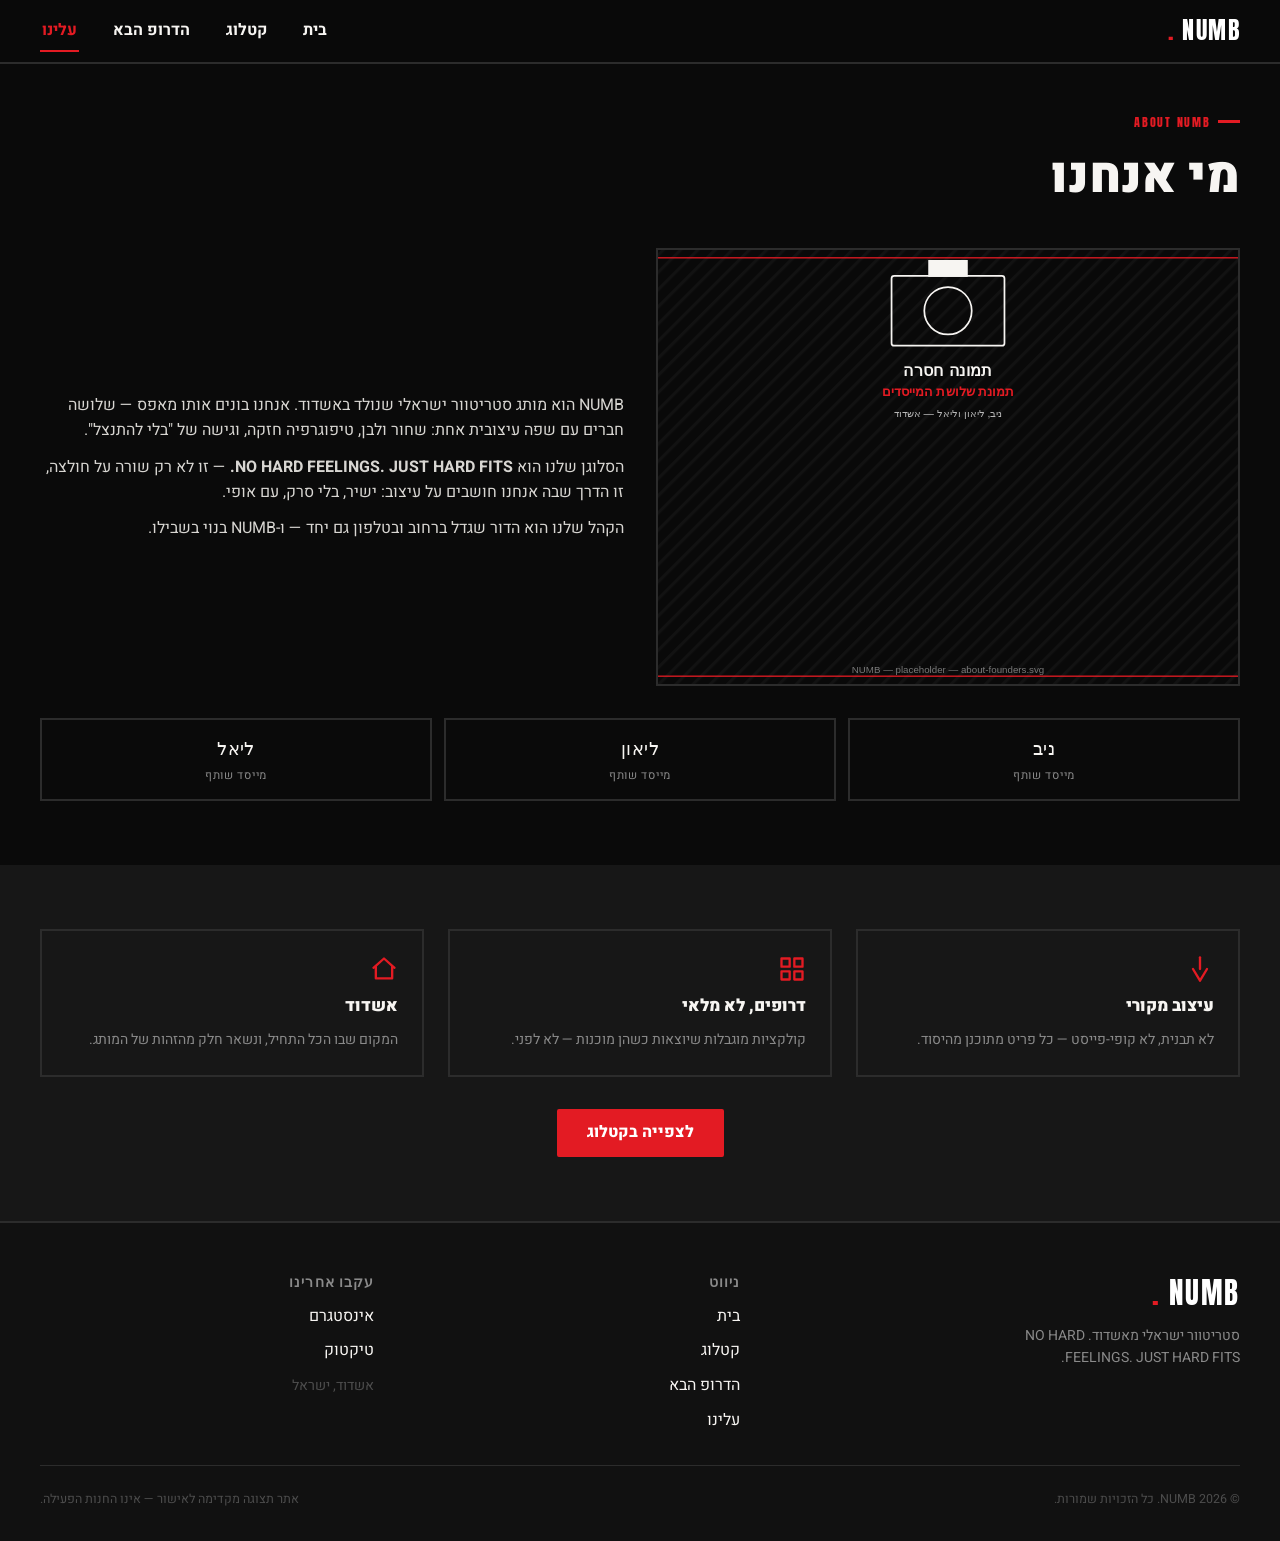
==== site/about.html @ 87b81815 "Build NUMB brand preview site (home, catalog, product, about) Original streetwear design (not a gene" ====
<!DOCTYPE html>
<html lang="he" dir="rtl">
<head>
<meta charset="UTF-8">
<meta name="viewport" content="width=device-width, initial-scale=1, viewport-fit=cover">
<title>עלינו — NUMB</title>
<meta name="description" content="NUMB — מותג סטריטוור ישראלי מאשדוד, נבנה על ידי ניב, ליאון וליאל.">
<link rel="stylesheet" href="assets/css/style.css">
</head>
<body data-page="about">
<a class="skip-link" href="#main">דלגו לתוכן</a>

<header class="site-header">
  <div class="container">
    <a href="index.html" class="brand-logo">NUMB<span class="dot">.</span></a>
    <nav class="nav-desktop" aria-label="ניווט ראשי">
      <a href="index.html">בית</a>
      <a href="catalog.html">קטלוג</a>
      <a href="index.html#next-drop">הדרופ הבא</a>
      <a href="about.html" aria-current="page">עלינו</a>
    </nav>
    <button class="menu-toggle" data-menu-toggle aria-haspopup="true" aria-expanded="false" aria-controls="mobile-menu" aria-label="פתיחת תפריט">
      <svg viewBox="0 0 24 24" width="22" height="22" fill="none" stroke="currentColor" stroke-width="2" stroke-linecap="round"><path d="M3 6h18"/><path d="M3 12h18"/><path d="M3 18h18"/></svg>
    </button>
  </div>
</header>

<div class="mobile-menu" id="mobile-menu" data-mobile-menu>
  <div class="mobile-menu-top">
    <a href="index.html" class="brand-logo">NUMB<span class="dot">.</span></a>
    <button class="menu-toggle" data-menu-close aria-label="סגירת תפריט">
      <svg viewBox="0 0 24 24" width="22" height="22" fill="none" stroke="currentColor" stroke-width="2" stroke-linecap="round"><path d="M18 6L6 18"/><path d="M6 6l12 12"/></svg>
    </button>
  </div>
  <nav aria-label="ניווט נייד">
    <a href="index.html">בית</a>
    <a href="catalog.html">קטלוג</a>
    <a href="index.html#next-drop">הדרופ הבא</a>
    <a href="about.html">עלינו</a>
  </nav>
  <div class="mobile-menu-footer">
    <span>אשדוד, ישראל</span>
    <div class="social-row">
      <a href="#">אינסטגרם</a>
      <a href="#">טיקטוק</a>
    </div>
  </div>
</div>

<main id="main">
  <section class="section" style="padding-top: var(--space-5);">
    <div class="container">
      <div class="section-head reveal">
        <p class="eyebrow">About NUMB</p>
        <h1 class="heading" style="font-size:var(--fs-h1);">מי אנחנו</h1>
      </div>

      <div class="story-grid reveal">
        <div class="story-media">
          <img src="assets/images/about-founders.svg" alt="ניב, ליאון וליאל — מייסדי NUMB. תמונה זמנית, יש להחליף בתמונה אמיתית" width="1400" height="1000">
        </div>
        <div class="story-text">
          <p>NUMB הוא מותג סטריטוור ישראלי שנולד באשדוד. אנחנו בונים אותו מאפס — שלושה חברים עם שפה עיצובית אחת: שחור ולבן, טיפוגרפיה חזקה, וגישה של "בלי להתנצל".</p>
          <p>הסלוגן שלנו הוא <strong>NO HARD FEELINGS. JUST HARD FITS.</strong> — זו לא רק שורה על חולצה, זו הדרך שבה אנחנו חושבים על עיצוב: ישיר, בלי סרק, עם אופי.</p>
          <p>הקהל שלנו הוא הדור שגדל ברחוב ובטלפון גם יחד — ו-NUMB בנוי בשבילו.</p>
        </div>
      </div>

      <div class="founders-row reveal">
        <div class="founder-chip">
          <span class="name">ניב</span>
          <span class="role">מייסד שותף</span>
        </div>
        <div class="founder-chip">
          <span class="name">ליאון</span>
          <span class="role">מייסד שותף</span>
        </div>
        <div class="founder-chip">
          <span class="name">ליאל</span>
          <span class="role">מייסד שותף</span>
        </div>
      </div>
    </div>
  </section>

  <section class="section section-alt">
    <div class="container">
      <div class="pillars reveal">
        <div class="pillar">
          <svg data-icon="drop" viewBox="0 0 24 24"></svg>
          <h3>עיצוב מקורי</h3>
          <p>לא תבנית, לא קופי-פייסט — כל פריט מתוכנן מהיסוד.</p>
        </div>
        <div class="pillar">
          <svg data-icon="grid" viewBox="0 0 24 24"></svg>
          <h3>דרופים, לא מלאי</h3>
          <p>קולקציות מוגבלות שיוצאות כשהן מוכנות — לא לפני.</p>
        </div>
        <div class="pillar">
          <svg data-icon="home" viewBox="0 0 24 24"></svg>
          <h3>אשדוד</h3>
          <p>המקום שבו הכל התחיל, ונשאר חלק מהזהות של המותג.</p>
        </div>
      </div>
      <div class="section-foot reveal">
        <a class="btn btn-primary" href="catalog.html">לצפייה בקטלוג</a>
      </div>
    </div>
  </section>
</main>

<footer class="site-footer">
  <div class="container">
    <div class="footer-grid">
      <div class="footer-brand">
        <a href="index.html" class="brand-logo">NUMB<span class="dot">.</span></a>
        <p>סטריטוור ישראלי מאשדוד. NO HARD FEELINGS. JUST HARD FITS.</p>
      </div>
      <div class="footer-col">
        <h4>ניווט</h4>
        <ul>
          <li><a href="index.html">בית</a></li>
          <li><a href="catalog.html">קטלוג</a></li>
          <li><a href="index.html#next-drop">הדרופ הבא</a></li>
          <li><a href="about.html">עלינו</a></li>
        </ul>
      </div>
      <div class="footer-col">
        <h4>עקבו אחרינו</h4>
        <ul>
          <li><a href="#">אינסטגרם</a></li>
          <li><a href="#">טיקטוק</a></li>
        </ul>
        <p style="margin-top:12px; color:var(--grey-600); font-size:var(--fs-small);">אשדוד, ישראל</p>
      </div>
    </div>
    <div class="footer-bottom">
      <span>© <span data-year></span> NUMB. כל הזכויות שמורות.</span>
      <span>אתר תצוגה מקדימה לאישור — אינו החנות הפעילה.</span>
    </div>
  </div>
</footer>

<nav class="bottom-nav" aria-label="ניווט תחתון">
  <a href="index.html" data-nav-for="home"><svg data-icon="home" viewBox="0 0 24 24"></svg>בית</a>
  <a href="catalog.html" data-nav-for="catalog"><svg data-icon="grid" viewBox="0 0 24 24"></svg>קטלוג</a>
  <a href="index.html#next-drop"><svg data-icon="drop" viewBox="0 0 24 24"></svg>דרופ הבא</a>
  <a href="about.html" data-nav-for="about"><svg data-icon="info" viewBox="0 0 24 24"></svg>עלינו</a>
</nav>

<script src="assets/js/products-data.js"></script>
<script src="assets/js/main.js"></script>
</body>
</html>
---- site/assets/css/style.css ----
/* =========================================================================
   NUMB — Design tokens & base styles
   Style direction: streetwear brutalism — raw, high-contrast, editorial.
   Palette: near-black / off-white with a single red accent (brand energy,
   used only for CTAs, tags and key emphasis — never for errors/status).
   Type: Anton (English display, uppercase, badges/slogan/logo) + Heebo
   (Hebrew + Latin, body & headings — supports RTL natively).
   ========================================================================= */

@import url('https://fonts.googleapis.com/css2?family=Anton&family=Heebo:wght@400;500;700;800;900&display=swap');

:root {
  --black: #0a0a0a;
  --near-black: #111111;
  --off-black: #171717;
  --white: #f7f5f2;
  --pure-white: #ffffff;
  --grey-800: #2b2b2b;
  --grey-600: #4d4d4d;
  --grey-400: #8a8a8a;
  --grey-200: #d8d6d2;
  --red: #e31b23;
  --red-dark: #a8131a;

  --bg: var(--black);
  --bg-alt: var(--off-black);
  --fg: var(--white);
  --fg-muted: var(--grey-400);
  --border-color: #2c2c2c;
  --border-color-light: rgba(247, 245, 242, 0.18);

  --font-display: 'Anton', 'Arial Narrow', sans-serif;
  --font-body: 'Heebo', 'Arial Hebrew', 'Arial', sans-serif;

  --fs-hero: clamp(2.6rem, 12vw, 6rem);
  --fs-h1: clamp(1.9rem, 7vw, 3.1rem);
  --fs-h2: clamp(1.5rem, 5.4vw, 2.25rem);
  --fs-h3: clamp(1.15rem, 4vw, 1.4rem);
  --fs-body: 1rem;
  --fs-small: 0.875rem;
  --fs-eyebrow: 0.78rem;

  --space-1: 0.5rem;
  --space-2: 1rem;
  --space-3: 1.5rem;
  --space-4: 2rem;
  --space-5: 3rem;
  --space-6: 4rem;
  --space-7: 6rem;

  --radius: 2px;
  --border-w: 2px;
  --border-w-thick: 3px;
  --transition: 160ms ease;
  --container: 1280px;
  --header-h: 64px;
  --bottomnav-h: 64px;
}

/* Reduced-motion users get instant state changes, no scroll reveals */
@media (prefers-reduced-motion: reduce) {
  *, *::before, *::after {
    animation-duration: 0.001ms !important;
    animation-iteration-count: 1 !important;
    transition-duration: 0.001ms !important;
    scroll-behavior: auto !important;
  }
}

*, *::before, *::after { box-sizing: border-box; }

html {
  background: var(--bg);
  color-scheme: dark;
  -webkit-text-size-adjust: 100%;
  scroll-behavior: smooth;
}

body {
  margin: 0;
  background: var(--bg);
  color: var(--fg);
  font-family: var(--font-body);
  font-size: var(--fs-body);
  line-height: 1.55;
  -webkit-font-smoothing: antialiased;
  padding-bottom: calc(var(--bottomnav-h) + env(safe-area-inset-bottom));
  overflow-x: hidden;
}

img { max-width: 100%; display: block; }

a { color: inherit; text-decoration: none; }

button { font-family: inherit; cursor: pointer; }

h1, h2, h3, h4 { margin: 0; font-weight: 900; }

p { margin: 0; }

.container {
  width: 100%;
  max-width: var(--container);
  margin-inline: auto;
  padding-inline: 20px;
}

@media (min-width: 768px) {
  .container { padding-inline: 40px; }
}

/* Visible, high-contrast focus ring everywhere (keyboard nav requirement) */
a:focus-visible,
button:focus-visible,
input:focus-visible,
textarea:focus-visible {
  outline: 3px solid var(--red);
  outline-offset: 2px;
}

.visually-hidden {
  position: absolute !important;
  width: 1px; height: 1px;
  padding: 0; margin: -1px;
  overflow: hidden;
  clip: rect(0,0,0,0);
  white-space: nowrap; border: 0;
}

.skip-link {
  position: absolute;
  right: 12px;
  top: -60px;
  background: var(--red);
  color: var(--pure-white);
  padding: 12px 20px;
  z-index: 200;
  font-weight: 800;
  border-radius: var(--radius);
  transition: top var(--transition);
}
.skip-link:focus { top: 12px; }

/* ---------- Eyebrow / display type ---------- */
.eyebrow {
  font-family: var(--font-display);
  font-size: var(--fs-eyebrow);
  letter-spacing: 0.14em;
  text-transform: uppercase;
  color: var(--red);
  display: inline-flex;
  align-items: center;
  gap: 0.6em;
}
.eyebrow::before {
  content: '';
  width: 22px;
  height: var(--border-w-thick);
  background: var(--red);
  display: inline-block;
}

.display-lockup {
  font-family: var(--font-display);
  text-transform: uppercase;
  letter-spacing: 0.01em;
  line-height: 0.95;
}

/* ---------- Header ---------- */
.site-header {
  position: sticky;
  top: 0;
  z-index: 100;
  height: var(--header-h);
  display: flex;
  align-items: center;
  background: rgba(10, 10, 10, 0.92);
  backdrop-filter: blur(6px);
  border-bottom: var(--border-w) solid var(--border-color);
}

.site-header .container {
  display: flex;
  align-items: center;
  justify-content: space-between;
}

.brand-logo {
  font-family: var(--font-display);
  font-size: 1.5rem;
  letter-spacing: 0.06em;
  color: var(--pure-white);
  display: flex;
  align-items: center;
  gap: 8px;
}
.brand-logo .dot { color: var(--red); }

.nav-desktop {
  display: none;
  gap: var(--space-4);
  font-weight: 700;
}
.nav-desktop a {
  padding: 8px 2px;
  border-bottom: var(--border-w) solid transparent;
  transition: border-color var(--transition), color var(--transition);
}
.nav-desktop a:hover,
.nav-desktop a[aria-current="page"] {
  border-color: var(--red);
  color: var(--red);
}

.menu-toggle {
  width: 44px;
  height: 44px;
  display: inline-flex;
  align-items: center;
  justify-content: center;
  background: transparent;
  border: var(--border-w) solid var(--border-color-light);
  color: var(--pure-white);
  border-radius: var(--radius);
}
.menu-toggle:hover { border-color: var(--red); color: var(--red); }

@media (min-width: 900px) {
  .nav-desktop { display: flex; }
  .menu-toggle { display: none; }
}

/* Mobile full-screen menu overlay */
.mobile-menu {
  position: fixed;
  inset: 0;
  background: var(--black);
  z-index: 150;
  display: flex;
  flex-direction: column;
  padding: var(--space-3) 20px var(--space-5);
  transform: translateY(-100%);
  transition: transform 220ms ease;
}
.mobile-menu.is-open { transform: translateY(0); }
.mobile-menu-top {
  display: flex;
  align-items: center;
  justify-content: space-between;
  height: var(--header-h);
}
.mobile-menu nav {
  margin-top: var(--space-5);
  display: flex;
  flex-direction: column;
  gap: var(--space-2);
}
.mobile-menu nav a {
  font-family: var(--font-display);
  font-size: 2rem;
  text-transform: uppercase;
  padding: 10px 0;
  border-bottom: var(--border-w) solid var(--border-color);
}
.mobile-menu-footer {
  margin-top: auto;
  color: var(--fg-muted);
  font-size: var(--fs-small);
  display: flex;
  flex-direction: column;
  gap: var(--space-1);
}
.mobile-menu-footer .social-row { display: flex; gap: var(--space-3); }
.mobile-menu-footer .social-row a { color: var(--pure-white); font-weight: 700; border-bottom: var(--border-w) solid var(--red); }

@media (min-width: 900px) {
  .mobile-menu { display: none; }
}

/* ---------- Buttons ---------- */
.btn {
  display: inline-flex;
  align-items: center;
  justify-content: center;
  gap: 8px;
  min-height: 48px;
  padding: 0 28px;
  font-weight: 800;
  font-size: var(--fs-body);
  border-radius: var(--radius);
  border: var(--border-w) solid transparent;
  transition: background var(--transition), color var(--transition), border-color var(--transition), transform var(--transition);
  white-space: nowrap;
}
.btn:active { transform: translateY(1px); }

.btn-primary {
  background: var(--red);
  color: var(--pure-white);
  border-color: var(--red);
}
.btn-primary:hover { background: var(--red-dark); border-color: var(--red-dark); }

.btn-outline {
  background: transparent;
  color: var(--pure-white);
  border-color: var(--pure-white);
}
.btn-outline:hover { background: var(--pure-white); color: var(--black); }

.btn-ghost-red {
  background: transparent;
  color: var(--red);
  border-color: var(--red);
}
.btn-ghost-red:hover { background: var(--red); color: var(--pure-white); }

.btn[disabled],
.btn.is-disabled {
  background: transparent;
  color: var(--grey-400);
  border-color: var(--grey-600);
  cursor: not-allowed;
}

.btn-block { width: 100%; }

/* ---------- Hero ---------- */
.hero {
  position: relative;
  min-height: 88vh;
  display: flex;
  align-items: flex-end;
  overflow: hidden;
  border-bottom: var(--border-w-thick) solid var(--red);
}
.hero-media { position: absolute; inset: 0; z-index: 0; }
.hero-media img { width: 100%; height: 100%; object-fit: cover; }
.hero-media::after {
  content: '';
  position: absolute; inset: 0;
  background: linear-gradient(180deg, rgba(10,10,10,0.15) 0%, rgba(10,10,10,0.55) 55%, rgba(10,10,10,0.95) 100%);
}
.hero-content {
  position: relative;
  z-index: 1;
  padding-block: var(--space-6) var(--space-5);
  width: 100%;
}
.hero-slogan {
  font-size: var(--fs-hero);
  color: var(--pure-white);
}
.hero-slogan .accent { color: var(--red); }
.hero-sub {
  margin-top: var(--space-2);
  max-width: 46ch;
  color: var(--grey-200);
  font-size: 1.05rem;
}
.hero-cta-row {
  margin-top: var(--space-4);
  display: flex;
  flex-wrap: wrap;
  gap: var(--space-2);
}

/* ---------- Section scaffolding ---------- */
.section { padding-block: var(--space-6); }
.section-alt { background: var(--bg-alt); }
.section-head {
  display: flex;
  flex-direction: column;
  gap: var(--space-1);
  margin-bottom: var(--space-4);
}
.section-head .heading { font-size: var(--fs-h1); }
.section-foot {
  margin-top: var(--space-4);
  display: flex;
  justify-content: center;
}

/* ---------- Pillars / info strip ---------- */
.pillars {
  display: grid;
  grid-template-columns: 1fr;
  gap: var(--space-3);
}
@media (min-width: 640px) {
  .pillars { grid-template-columns: repeat(3, 1fr); }
}
.pillar {
  border: var(--border-w) solid var(--border-color);
  padding: var(--space-3);
  display: flex;
  flex-direction: column;
  gap: 10px;
}
.pillar svg { width: 28px; height: 28px; color: var(--red); }
.pillar h3 { font-size: 1.05rem; }
.pillar p { color: var(--fg-muted); font-size: var(--fs-small); }

/* ---------- Product grid & card ---------- */
.product-grid {
  display: grid;
  grid-template-columns: repeat(2, 1fr);
  gap: 14px;
}
@media (min-width: 640px) {
  .product-grid { grid-template-columns: repeat(3, 1fr); gap: 20px; }
}
@media (min-width: 1024px) {
  .product-grid.cols-4 { grid-template-columns: repeat(4, 1fr); }
}

.product-card {
  display: block;
  border: var(--border-w) solid var(--border-color);
  background: var(--bg-alt);
  transition: border-color var(--transition), transform var(--transition);
}
.product-card:hover { border-color: var(--red); transform: translateY(-3px); }

.product-card .thumb {
  position: relative;
  aspect-ratio: 4 / 5;
  overflow: hidden;
  background: var(--near-black);
}
.product-card .thumb img { width: 100%; height: 100%; object-fit: cover; }

.tag {
  position: absolute;
  top: 10px;
  inset-inline-start: 10px;
  font-family: var(--font-display);
  font-size: 0.7rem;
  letter-spacing: 0.08em;
  text-transform: uppercase;
  padding: 6px 10px;
  background: var(--red);
  color: var(--pure-white);
  z-index: 2;
}
.tag.tag-soldout {
  background: repeating-linear-gradient(135deg, var(--grey-800), var(--grey-800) 6px, var(--black) 6px, var(--black) 12px);
  color: var(--pure-white);
  border: 1px solid var(--grey-400);
}

.product-card .meta { padding: 12px 14px 16px; }
.product-card .cat {
  font-size: 0.72rem;
  letter-spacing: 0.08em;
  text-transform: uppercase;
  color: var(--fg-muted);
}
.product-card .name {
  margin-top: 4px;
  font-weight: 800;
  font-size: 1rem;
}
.product-card .status-line {
  margin-top: 6px;
  font-size: var(--fs-small);
  color: var(--red);
  font-weight: 700;
}
.product-card.is-soldout .status-line { color: var(--grey-400); }
.product-card.is-soldout .thumb img { filter: grayscale(1) brightness(0.6); }

/* ---------- Filter chips ---------- */
.filter-row {
  display: flex;
  gap: 10px;
  flex-wrap: wrap;
  margin-bottom: var(--space-3);
}
.chip {
  border: var(--border-w) solid var(--border-color);
  background: transparent;
  color: var(--fg);
  padding: 8px 18px;
  font-weight: 700;
  font-size: var(--fs-small);
  border-radius: 999px;
  min-height: 40px;
}
.chip[aria-pressed="true"] {
  background: var(--red);
  border-color: var(--red);
  color: var(--pure-white);
}

/* ---------- Waitlist form ---------- */
.waitlist-card {
  border: var(--border-w-thick) solid var(--red);
  padding: var(--space-4);
  background: var(--bg-alt);
}
.waitlist-card h3 { font-size: var(--fs-h3); }
.waitlist-card p { color: var(--fg-muted); margin-top: 6px; font-size: var(--fs-small); }
.waitlist-form {
  margin-top: var(--space-3);
  display: flex;
  flex-direction: column;
  gap: 12px;
}
@media (min-width: 560px) {
  .waitlist-form { flex-direction: row; }
}
.waitlist-form label { font-weight: 700; font-size: var(--fs-small); }
.field {
  flex: 1;
  display: flex;
  flex-direction: column;
  gap: 6px;
}
.field input {
  min-height: 48px;
  background: var(--black);
  border: var(--border-w) solid var(--border-color);
  color: var(--pure-white);
  padding: 0 14px;
  font-size: 1rem;
  border-radius: var(--radius);
}
.field input::placeholder { color: var(--grey-600); }
.field input:focus { border-color: var(--red); }
.form-msg {
  margin-top: 10px;
  font-size: var(--fs-small);
  font-weight: 700;
  color: var(--red);
}
.form-msg[hidden] { display: none; }

/* ---------- Story / About ---------- */
.story-grid {
  display: grid;
  grid-template-columns: 1fr;
  gap: var(--space-4);
  align-items: center;
}
@media (min-width: 900px) {
  .story-grid { grid-template-columns: 1fr 1fr; }
  .story-grid.reverse { direction: ltr; }
  .story-grid.reverse > * { direction: rtl; }
}
.story-media { aspect-ratio: 4 / 3; overflow: hidden; border: var(--border-w) solid var(--border-color); }
.story-media img { width: 100%; height: 100%; object-fit: cover; }
.story-text .heading { font-size: var(--fs-h2); margin-bottom: var(--space-2); }
.story-text p + p { margin-top: 12px; }
.story-text p { color: var(--grey-200); }

.founders-row {
  display: grid;
  grid-template-columns: repeat(3, 1fr);
  gap: 12px;
  margin-top: var(--space-4);
}
.founder-chip {
  border: var(--border-w) solid var(--border-color);
  padding: 14px 8px;
  text-align: center;
}
.founder-chip .role { display: block; margin-top: 4px; font-size: 0.72rem; color: var(--fg-muted); text-transform: uppercase; letter-spacing: 0.06em; }
.founder-chip .name { font-family: var(--font-display); font-size: 1.1rem; letter-spacing: 0.02em; }

/* ---------- Product detail page ---------- */
.pd-layout {
  display: grid;
  grid-template-columns: 1fr;
  gap: var(--space-4);
}
@media (min-width: 900px) {
  .pd-layout { grid-template-columns: 1.1fr 1fr; gap: var(--space-5); }
}
.pd-gallery-main {
  aspect-ratio: 4/5;
  border: var(--border-w) solid var(--border-color);
  overflow: hidden;
  position: relative;
}
.pd-gallery-main img { width: 100%; height: 100%; object-fit: cover; }
.pd-thumbs { display: flex; gap: 10px; margin-top: 10px; }
.pd-thumbs button {
  width: 72px; height: 90px;
  padding: 0;
  border: var(--border-w) solid var(--border-color);
  background: none;
  overflow: hidden;
}
.pd-thumbs button.is-active { border-color: var(--red); }
.pd-thumbs img { width: 100%; height: 100%; object-fit: cover; }

.pd-info .cat { color: var(--fg-muted); font-size: var(--fs-small); text-transform: uppercase; letter-spacing: 0.06em; }
.pd-info h1 { font-size: var(--fs-h1); margin-top: 6px; }
.pd-info .status {
  display: inline-block;
  margin-top: var(--space-2);
  font-family: var(--font-display);
  font-size: 0.85rem;
  letter-spacing: 0.06em;
  padding: 8px 14px;
}
.pd-info .status.coming-soon { background: var(--red); color: var(--pure-white); }
.pd-info .status.sold-out { color: var(--grey-400); border: var(--border-w) solid var(--grey-600); }
.pd-info .desc { margin-top: var(--space-3); color: var(--grey-200); line-height: 1.7; }
.pd-info .notice {
  margin-top: var(--space-3);
  border-inline-start: var(--border-w-thick) solid var(--red);
  padding-inline-start: 14px;
  color: var(--fg-muted);
  font-size: var(--fs-small);
}
.pd-info .btn { margin-top: var(--space-4); }
.pd-back { display: inline-flex; align-items: center; gap: 8px; color: var(--fg-muted); font-size: var(--fs-small); margin-bottom: var(--space-3); }
.pd-back:hover { color: var(--red); }

/* ---------- Footer ---------- */
.site-footer {
  border-top: var(--border-w) solid var(--border-color);
  padding-block: var(--space-5) var(--space-4);
  background: var(--near-black);
}
.footer-grid {
  display: grid;
  grid-template-columns: 1fr;
  gap: var(--space-4);
}
@media (min-width: 768px) {
  .footer-grid { grid-template-columns: 1.4fr 1fr 1fr; }
}
.footer-brand .brand-logo { font-size: 1.8rem; }
.footer-brand p { margin-top: 10px; color: var(--fg-muted); max-width: 34ch; font-size: var(--fs-small); }
.footer-col h4 {
  font-family: var(--font-display);
  font-size: 0.85rem;
  letter-spacing: 0.08em;
  text-transform: uppercase;
  color: var(--fg-muted);
  margin-bottom: 12px;
}
.footer-col ul { list-style: none; margin: 0; padding: 0; display: flex; flex-direction: column; gap: 10px; }
.footer-col a:hover { color: var(--red); }
.footer-bottom {
  margin-top: var(--space-4);
  padding-top: var(--space-3);
  border-top: 1px solid var(--border-color);
  display: flex;
  flex-wrap: wrap;
  justify-content: space-between;
  gap: 8px;
  color: var(--grey-600);
  font-size: 0.78rem;
}

/* ---------- Mobile bottom nav ---------- */
.bottom-nav {
  position: fixed;
  bottom: 0; inset-inline: 0;
  z-index: 90;
  height: var(--bottomnav-h);
  padding-bottom: env(safe-area-inset-bottom);
  background: rgba(10,10,10,0.96);
  backdrop-filter: blur(6px);
  border-top: var(--border-w) solid var(--border-color);
  display: flex;
}
.bottom-nav a {
  flex: 1;
  display: flex;
  flex-direction: column;
  align-items: center;
  justify-content: center;
  gap: 2px;
  font-size: 0.68rem;
  font-weight: 700;
  color: var(--fg-muted);
  min-height: 44px;
}
.bottom-nav a svg { width: 22px; height: 22px; }
.bottom-nav a[aria-current="page"] { color: var(--red); }
@media (min-width: 900px) {
  .bottom-nav { display: none; }
  body { padding-bottom: 0; }
}

/* ---------- Placeholder image note badge ---------- */
.needs-photo-badge {
  position: absolute;
  bottom: 8px;
  inset-inline: 8px;
  font-size: 0.62rem;
  text-align: center;
  color: var(--grey-400);
  background: rgba(0,0,0,0.55);
  padding: 3px 6px;
  z-index: 2;
  pointer-events: none;
}

/* ---------- Scroll reveal ---------- */
.reveal {
  opacity: 0;
  transform: translateY(18px);
  transition: opacity 500ms ease, transform 500ms ease;
}
.reveal.is-visible { opacity: 1; transform: translateY(0); }
@media (prefers-reduced-motion: reduce) {
  .reveal { opacity: 1; transform: none; transition: none; }
}

/* ---------- Archive empty / build notice ---------- */
.build-note {
  border: 1px dashed var(--border-color-light);
  color: var(--grey-400);
  font-size: var(--fs-small);
  padding: 12px 14px;
  margin-top: var(--space-2);
}
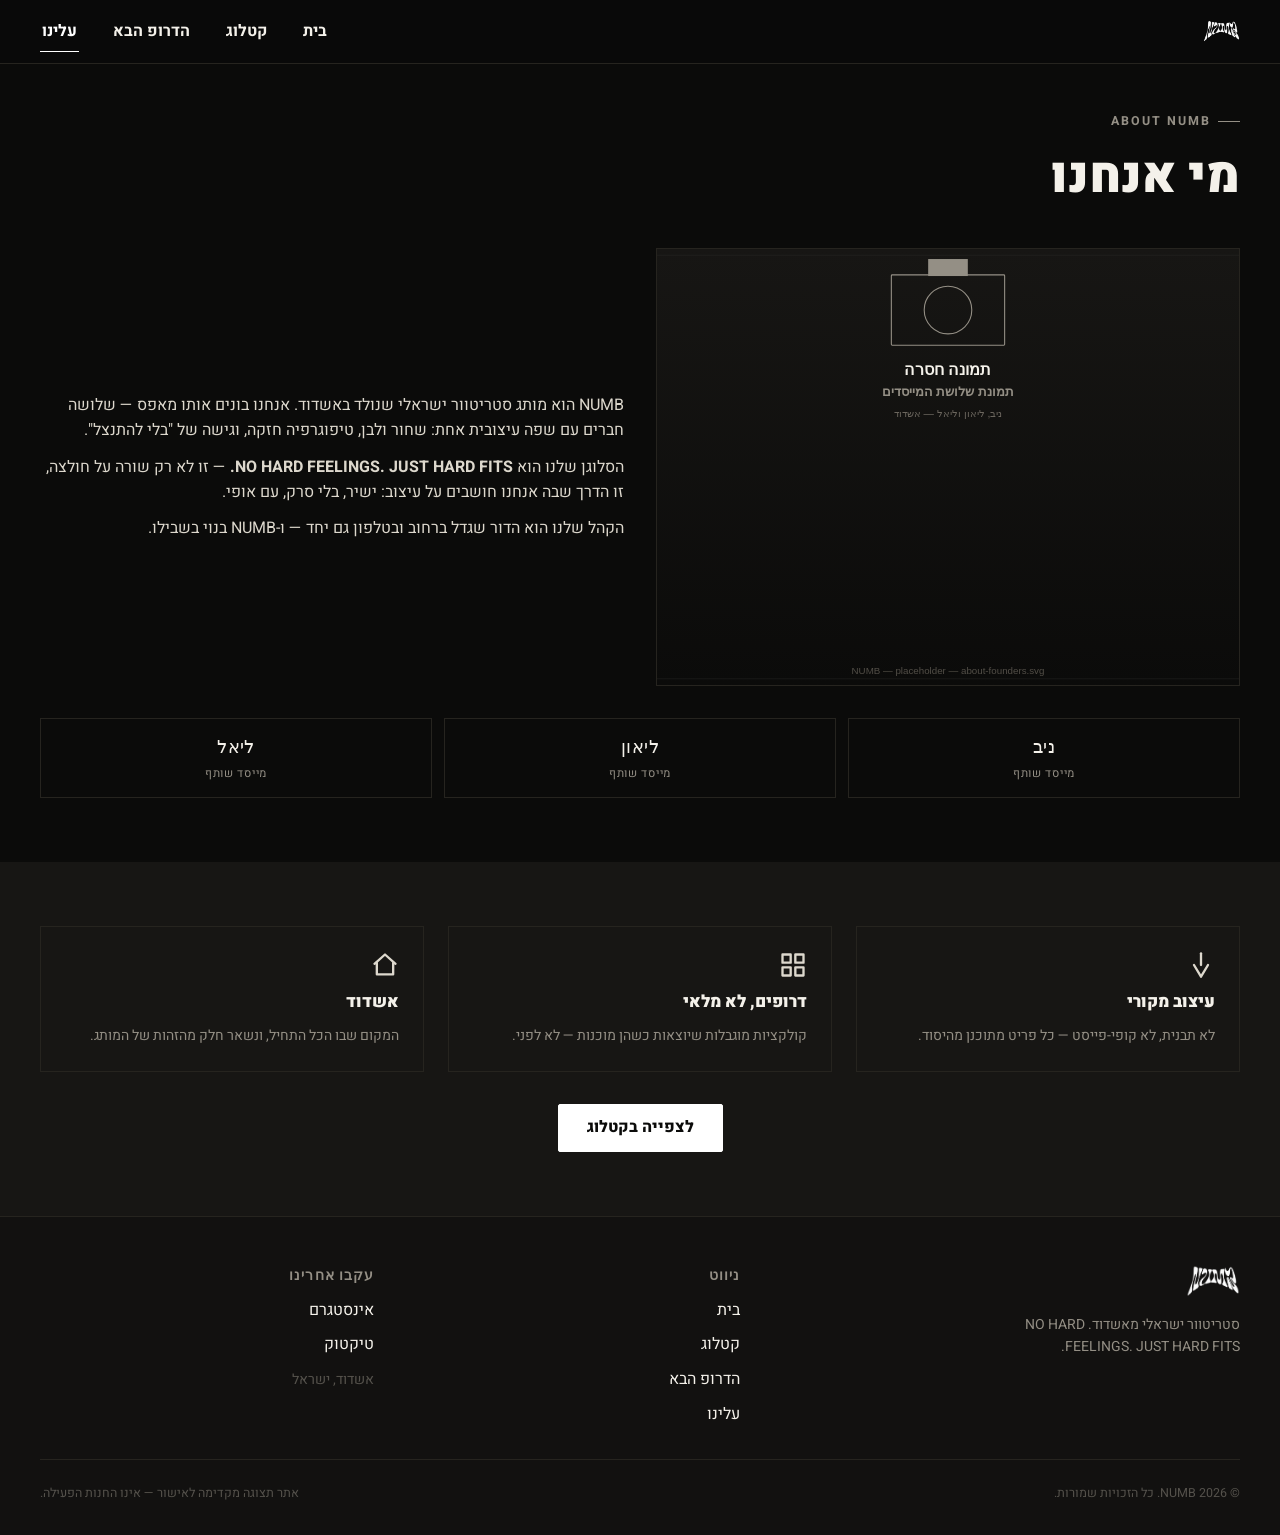
==== commit 713ff302: "Add cinematic 3D home page concept (home-only, not wired into nav yet) Client feedback: the calmer r" ====
--- a/site/about.html
+++ b/site/about.html
@@ -12,7 +12,7 @@
 
 <header class="site-header">
   <div class="container">
-    <a href="index.html" class="brand-logo">NUMB<span class="dot">.</span></a>
+    <a href="index.html" class="brand-logo"><img src="assets/images/logo-mark.png" alt="NUMB" class="logo-mark"></a>
     <nav class="nav-desktop" aria-label="ניווט ראשי">
       <a href="index.html">בית</a>
       <a href="catalog.html">קטלוג</a>
@@ -27,7 +27,7 @@
 
 <div class="mobile-menu" id="mobile-menu" data-mobile-menu>
   <div class="mobile-menu-top">
-    <a href="index.html" class="brand-logo">NUMB<span class="dot">.</span></a>
+    <a href="index.html" class="brand-logo"><img src="assets/images/logo-mark.png" alt="NUMB" class="logo-mark"></a>
     <button class="menu-toggle" data-menu-close aria-label="סגירת תפריט">
       <svg viewBox="0 0 24 24" width="22" height="22" fill="none" stroke="currentColor" stroke-width="2" stroke-linecap="round"><path d="M18 6L6 18"/><path d="M6 6l12 12"/></svg>
     </button>
@@ -113,7 +113,7 @@
   <div class="container">
     <div class="footer-grid">
       <div class="footer-brand">
-        <a href="index.html" class="brand-logo">NUMB<span class="dot">.</span></a>
+        <a href="index.html" class="brand-logo"><img src="assets/images/logo-mark.png" alt="NUMB" class="logo-mark"></a>
         <p>סטריטוור ישראלי מאשדוד. NO HARD FEELINGS. JUST HARD FITS.</p>
       </div>
       <div class="footer-col">
--- a/site/assets/css/style.css
+++ b/site/assets/css/style.css
@@ -1,35 +1,37 @@
 /* =========================================================================
    NUMB — Design tokens & base styles
-   Style direction: streetwear brutalism — raw, high-contrast, editorial.
-   Palette: near-black / off-white with a single red accent (brand energy,
-   used only for CTAs, tags and key emphasis — never for errors/status).
-   Type: Anton (English display, uppercase, badges/slogan/logo) + Heebo
-   (Hebrew + Latin, body & headings — supports RTL natively).
+   Style direction: quiet-luxury editorial streetwear — moody black/white
+   photography-led layout, generous whitespace, thin hairlines instead of
+   heavy borders. A deep, desaturated red ("oxblood") survives only as a
+   rare signature mark (the next-drop tag, one CTA) — never as decoration.
+   Type: Bodoni Moda (English display serif — slogan, eyebrows, headings)
+   + Heebo (Hebrew + Latin, body & UI — supports RTL natively).
    ========================================================================= */
 
-@import url('https://fonts.googleapis.com/css2?family=Anton&family=Heebo:wght@400;500;700;800;900&display=swap');
+@import url('https://fonts.googleapis.com/css2?family=Bodoni+Moda:ital,wght@0,400;0,500;0,600;0,700;1,500&family=Heebo:wght@300;400;500;700;800&display=swap');
 
 :root {
-  --black: #0a0a0a;
-  --near-black: #111111;
-  --off-black: #171717;
-  --white: #f7f5f2;
+  --black: #0b0b0a;
+  --near-black: #121110;
+  --off-black: #171614;
+  --white: #f4f1ea;
   --pure-white: #ffffff;
-  --grey-800: #2b2b2b;
-  --grey-600: #4d4d4d;
-  --grey-400: #8a8a8a;
-  --grey-200: #d8d6d2;
-  --red: #e31b23;
-  --red-dark: #a8131a;
+  --grey-800: #2a2825;
+  --grey-600: #55524c;
+  --grey-400: #948f85;
+  --grey-200: #ddd8cd;
+  --red: #7c1f1f;
+  --red-dark: #5c1616;
+  --red-bright: #a83232;
 
   --bg: var(--black);
   --bg-alt: var(--off-black);
   --fg: var(--white);
   --fg-muted: var(--grey-400);
-  --border-color: #2c2c2c;
-  --border-color-light: rgba(247, 245, 242, 0.18);
-
-  --font-display: 'Anton', 'Arial Narrow', sans-serif;
+  --border-color: #26241f;
+  --border-color-light: rgba(244, 241, 234, 0.14);
+
+  --font-display: 'Bodoni Moda', 'Georgia', serif;
   --font-body: 'Heebo', 'Arial Hebrew', 'Arial', sans-serif;
 
   --fs-hero: clamp(2.6rem, 12vw, 6rem);
@@ -49,9 +51,9 @@
   --space-7: 6rem;
 
   --radius: 2px;
-  --border-w: 2px;
-  --border-w-thick: 3px;
-  --transition: 160ms ease;
+  --border-w: 1px;
+  --border-w-thick: 1.5px;
+  --transition: 200ms ease;
   --container: 1280px;
   --header-h: 64px;
   --bottomnav-h: 64px;
@@ -114,7 +116,7 @@
 button:focus-visible,
 input:focus-visible,
 textarea:focus-visible {
-  outline: 3px solid var(--red);
+  outline: 2px solid var(--pure-white);
   outline-offset: 2px;
 }
 
@@ -141,13 +143,18 @@
 }
 .skip-link:focus { top: 12px; }
 
-/* ---------- Eyebrow / display type ---------- */
+/* ---------- Eyebrow / display type ----------
+   Red is spent on exactly three things across the whole site: the hero's
+   "JUST HARD FITS" line, the next-drop tag, and the waitlist button
+   (.btn-signature). Everything else — including every eyebrow — stays
+   neutral so those three moments keep their weight. */
 .eyebrow {
-  font-family: var(--font-display);
+  font-family: var(--font-body);
+  font-weight: 700;
   font-size: var(--fs-eyebrow);
-  letter-spacing: 0.14em;
+  letter-spacing: 0.16em;
   text-transform: uppercase;
-  color: var(--red);
+  color: var(--fg-muted);
   display: inline-flex;
   align-items: center;
   gap: 0.6em;
@@ -155,22 +162,22 @@
 .eyebrow::before {
   content: '';
   width: 22px;
-  height: var(--border-w-thick);
-  background: var(--red);
+  height: 1px;
+  background: var(--fg-muted);
   display: inline-block;
 }
 
 .display-lockup {
   font-family: var(--font-display);
-  text-transform: uppercase;
-  letter-spacing: 0.01em;
-  line-height: 0.95;
+  font-style: normal;
+  letter-spacing: 0.005em;
+  line-height: 1.02;
 }
 
 /* ---------- Header ---------- */
 .site-header {
   position: sticky;
-  top: 0;
+  top: env(safe-area-inset-top, 0px);
   z-index: 100;
   height: var(--header-h);
   display: flex;
@@ -187,15 +194,14 @@
 }
 
 .brand-logo {
-  font-family: var(--font-display);
-  font-size: 1.5rem;
-  letter-spacing: 0.06em;
-  color: var(--pure-white);
-  display: flex;
-  align-items: center;
-  gap: 8px;
-}
-.brand-logo .dot { color: var(--red); }
+  display: inline-flex;
+  align-items: center;
+}
+.logo-mark {
+  height: 22px;
+  width: auto;
+  display: block;
+}
 
 .nav-desktop {
   display: none;
@@ -209,8 +215,8 @@
 }
 .nav-desktop a:hover,
 .nav-desktop a[aria-current="page"] {
-  border-color: var(--red);
-  color: var(--red);
+  border-color: var(--pure-white);
+  color: var(--pure-white);
 }
 
 .menu-toggle {
@@ -224,7 +230,7 @@
   color: var(--pure-white);
   border-radius: var(--radius);
 }
-.menu-toggle:hover { border-color: var(--red); color: var(--red); }
+.menu-toggle:hover { border-color: var(--pure-white); color: var(--pure-white); }
 
 @media (min-width: 900px) {
   .nav-desktop { display: flex; }
@@ -272,7 +278,7 @@
   gap: var(--space-1);
 }
 .mobile-menu-footer .social-row { display: flex; gap: var(--space-3); }
-.mobile-menu-footer .social-row a { color: var(--pure-white); font-weight: 700; border-bottom: var(--border-w) solid var(--red); }
+.mobile-menu-footer .social-row a { color: var(--pure-white); font-weight: 700; border-bottom: var(--border-w) solid var(--grey-400); }
 
 @media (min-width: 900px) {
   .mobile-menu { display: none; }
@@ -295,26 +301,36 @@
 }
 .btn:active { transform: translateY(1px); }
 
+/* Primary CTA: white on black — the "premium pill button" most actions use.
+   Red is spent in exactly one place on the whole site (the waitlist submit,
+   .btn-signature) plus the next-drop tag — never on general buttons. */
 .btn-primary {
+  background: var(--pure-white);
+  color: var(--black);
+  border-color: var(--pure-white);
+}
+.btn-primary:hover { background: var(--grey-200); border-color: var(--grey-200); }
+
+.btn-outline {
+  background: transparent;
+  color: var(--pure-white);
+  border-color: var(--border-color-light);
+}
+.btn-outline:hover { border-color: var(--pure-white); }
+
+.btn-signature {
   background: var(--red);
   color: var(--pure-white);
   border-color: var(--red);
 }
-.btn-primary:hover { background: var(--red-dark); border-color: var(--red-dark); }
-
-.btn-outline {
-  background: transparent;
-  color: var(--pure-white);
-  border-color: var(--pure-white);
-}
-.btn-outline:hover { background: var(--pure-white); color: var(--black); }
+.btn-signature:hover { background: var(--red-dark); border-color: var(--red-dark); }
 
 .btn-ghost-red {
   background: transparent;
-  color: var(--red);
+  color: var(--red-bright);
   border-color: var(--red);
 }
-.btn-ghost-red:hover { background: var(--red); color: var(--pure-white); }
+.btn-ghost-red:hover { background: var(--red); color: var(--pure-white); border-color: var(--red); }
 
 .btn[disabled],
 .btn.is-disabled {
@@ -333,7 +349,6 @@
   display: flex;
   align-items: flex-end;
   overflow: hidden;
-  border-bottom: var(--border-w-thick) solid var(--red);
 }
 .hero-media { position: absolute; inset: 0; z-index: 0; }
 .hero-media img { width: 100%; height: 100%; object-fit: cover; }
@@ -398,7 +413,7 @@
   flex-direction: column;
   gap: 10px;
 }
-.pillar svg { width: 28px; height: 28px; color: var(--red); }
+.pillar svg { width: 28px; height: 28px; color: var(--grey-200); }
 .pillar h3 { font-size: 1.05rem; }
 .pillar p { color: var(--fg-muted); font-size: var(--fs-small); }
 
@@ -421,7 +436,7 @@
   background: var(--bg-alt);
   transition: border-color var(--transition), transform var(--transition);
 }
-.product-card:hover { border-color: var(--red); transform: translateY(-3px); }
+.product-card:hover { border-color: var(--grey-400); transform: translateY(-3px); }
 
 .product-card .thumb {
   position: relative;
@@ -435,19 +450,22 @@
   position: absolute;
   top: 10px;
   inset-inline-start: 10px;
-  font-family: var(--font-display);
-  font-size: 0.7rem;
+  font-family: var(--font-body);
+  font-weight: 700;
+  font-size: 0.68rem;
   letter-spacing: 0.08em;
   text-transform: uppercase;
-  padding: 6px 10px;
-  background: var(--red);
-  color: var(--pure-white);
+  padding: 5px 10px;
+  background: rgba(11, 11, 10, 0.72);
+  backdrop-filter: blur(3px);
+  color: var(--red-bright);
+  border: 1px solid var(--red);
   z-index: 2;
 }
 .tag.tag-soldout {
-  background: repeating-linear-gradient(135deg, var(--grey-800), var(--grey-800) 6px, var(--black) 6px, var(--black) 12px);
-  color: var(--pure-white);
-  border: 1px solid var(--grey-400);
+  background: rgba(11, 11, 10, 0.72);
+  color: var(--grey-400);
+  border: 1px solid var(--grey-600);
 }
 
 .product-card .meta { padding: 12px 14px 16px; }
@@ -465,7 +483,7 @@
 .product-card .status-line {
   margin-top: 6px;
   font-size: var(--fs-small);
-  color: var(--red);
+  color: var(--red-bright);
   font-weight: 700;
 }
 .product-card.is-soldout .status-line { color: var(--grey-400); }
@@ -489,14 +507,14 @@
   min-height: 40px;
 }
 .chip[aria-pressed="true"] {
-  background: var(--red);
-  border-color: var(--red);
-  color: var(--pure-white);
+  background: var(--pure-white);
+  border-color: var(--pure-white);
+  color: var(--black);
 }
 
 /* ---------- Waitlist form ---------- */
 .waitlist-card {
-  border: var(--border-w-thick) solid var(--red);
+  border: var(--border-w) solid var(--border-color);
   padding: var(--space-4);
   background: var(--bg-alt);
 }
@@ -528,12 +546,12 @@
   border-radius: var(--radius);
 }
 .field input::placeholder { color: var(--grey-600); }
-.field input:focus { border-color: var(--red); }
+.field input:focus { border-color: var(--pure-white); }
 .form-msg {
   margin-top: 10px;
   font-size: var(--fs-small);
   font-weight: 700;
-  color: var(--red);
+  color: var(--grey-200);
 }
 .form-msg[hidden] { display: none; }
 
@@ -593,7 +611,7 @@
   background: none;
   overflow: hidden;
 }
-.pd-thumbs button.is-active { border-color: var(--red); }
+.pd-thumbs button.is-active { border-color: var(--pure-white); }
 .pd-thumbs img { width: 100%; height: 100%; object-fit: cover; }
 
 .pd-info .cat { color: var(--fg-muted); font-size: var(--fs-small); text-transform: uppercase; letter-spacing: 0.06em; }
@@ -606,19 +624,19 @@
   letter-spacing: 0.06em;
   padding: 8px 14px;
 }
-.pd-info .status.coming-soon { background: var(--red); color: var(--pure-white); }
+.pd-info .status.coming-soon { background: transparent; color: var(--red-bright); border: 1px solid var(--red); }
 .pd-info .status.sold-out { color: var(--grey-400); border: var(--border-w) solid var(--grey-600); }
 .pd-info .desc { margin-top: var(--space-3); color: var(--grey-200); line-height: 1.7; }
 .pd-info .notice {
   margin-top: var(--space-3);
-  border-inline-start: var(--border-w-thick) solid var(--red);
+  border-inline-start: var(--border-w-thick) solid var(--border-color-light);
   padding-inline-start: 14px;
   color: var(--fg-muted);
   font-size: var(--fs-small);
 }
 .pd-info .btn { margin-top: var(--space-4); }
 .pd-back { display: inline-flex; align-items: center; gap: 8px; color: var(--fg-muted); font-size: var(--fs-small); margin-bottom: var(--space-3); }
-.pd-back:hover { color: var(--red); }
+.pd-back:hover { color: var(--pure-white); }
 
 /* ---------- Footer ---------- */
 .site-footer {
@@ -634,7 +652,7 @@
 @media (min-width: 768px) {
   .footer-grid { grid-template-columns: 1.4fr 1fr 1fr; }
 }
-.footer-brand .brand-logo { font-size: 1.8rem; }
+.footer-brand .logo-mark { height: 32px; }
 .footer-brand p { margin-top: 10px; color: var(--fg-muted); max-width: 34ch; font-size: var(--fs-small); }
 .footer-col h4 {
   font-family: var(--font-display);
@@ -645,7 +663,7 @@
   margin-bottom: 12px;
 }
 .footer-col ul { list-style: none; margin: 0; padding: 0; display: flex; flex-direction: column; gap: 10px; }
-.footer-col a:hover { color: var(--red); }
+.footer-col a:hover { color: var(--pure-white); }
 .footer-bottom {
   margin-top: var(--space-4);
   padding-top: var(--space-3);
@@ -683,7 +701,7 @@
   min-height: 44px;
 }
 .bottom-nav a svg { width: 22px; height: 22px; }
-.bottom-nav a[aria-current="page"] { color: var(--red); }
+.bottom-nav a[aria-current="page"] { color: var(--pure-white); }
 @media (min-width: 900px) {
   .bottom-nav { display: none; }
   body { padding-bottom: 0; }
